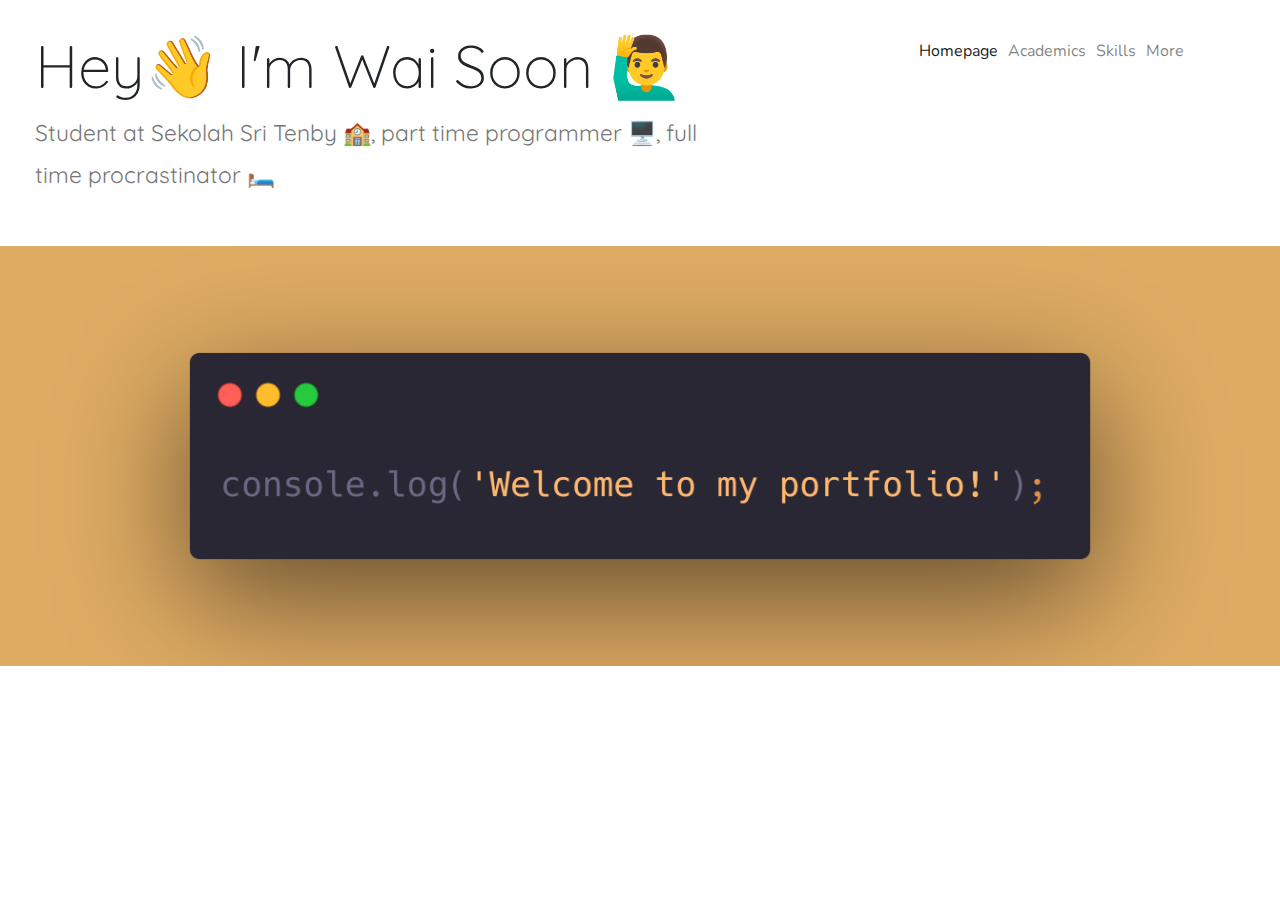
==== index.html @ 1490f16b "Add files via upload" ====
<!DOCTYPE html>
<html lang="en">

<head>
  <title>Wai Soon's portfolio</title>
  <meta charset="utf-8">
  <meta name="viewport" content="width=device-width, initial-scale=1">
  <link rel="stylesheet" href="https://maxcdn.bootstrapcdn.com/bootstrap/3.4.1/css/bootstrap.min.css">
  <script src="https://ajax.googleapis.com/ajax/libs/jquery/3.5.1/jquery.min.js"></script>
  <link rel="stylesheet" href="https://maxcdn.bootstrapcdn.com/bootstrap/4.0.0/css/bootstrap.min.css">
  </script>
  <link rel="preconnect" href="https://fonts.gstatic.com">
  <link href="https://fonts.googleapis.com/css2?family=Quicksand:wght@300;400;500;600;700&display=swap"
    rel="stylesheet">
  <link rel="preconnect" href="https://fonts.gstatic.com">
  <link href="https://fonts.googleapis.com/css2?family=Nunito:wght@700&display=swap" rel="stylesheet">
</head>

<body>

  <div class="container-fluid">
    <div class="row">
      <div class="col-sm-8" style="margin-top: 30px; margin-left: 20px;">
        <h1 class="display-1" style="font-family: 'Quicksand', sans-serif; display: inline-block;">Hey👋 I'm Wai Soon
          🙋‍♂️</h1>
        <h1 class="display-4" style="font-family: 'Quicksand', sans-serif; font-weight: '500'; max-width: 700px;">
          <small>Student at Sekolah
            Sri
            Tenby 🏫, part time programmer 🖥️, full time procrastinator 🛏️</small>
          </h2>
      </div>
      <div class="col-sm-3" style="margin-top: 20px;">
        <nav class="navbar navbar-expand-md navbar-light bg-transparent"
          style="font-family: 'Nunito', sans-serif; font-size: 16px;">
          <div class="collapse navbar-collapse justify-content-end" id="navbarNav">
            <ul class="navbar-nav">
              <li class="nav-item active">
                <a class="nav-link" href="#">Homepage</a>
              </li>
              <li class="nav-item">
                <a class="nav-link" href="#">Academics</a>
              </li>
              <li class="nav-item">
                <a class="nav-link" href="#">Skills</a>
              </li>
              <li class="nav-item">
                <a class="nav-link" href="#">More</a>
              </li>
            </ul>
          </div>
        </nav>
      </div>
    </div>
  </div>

  <img class="img-responsive" src="./welcome.png" style="margin-top: 50px;">



</body>

</html>
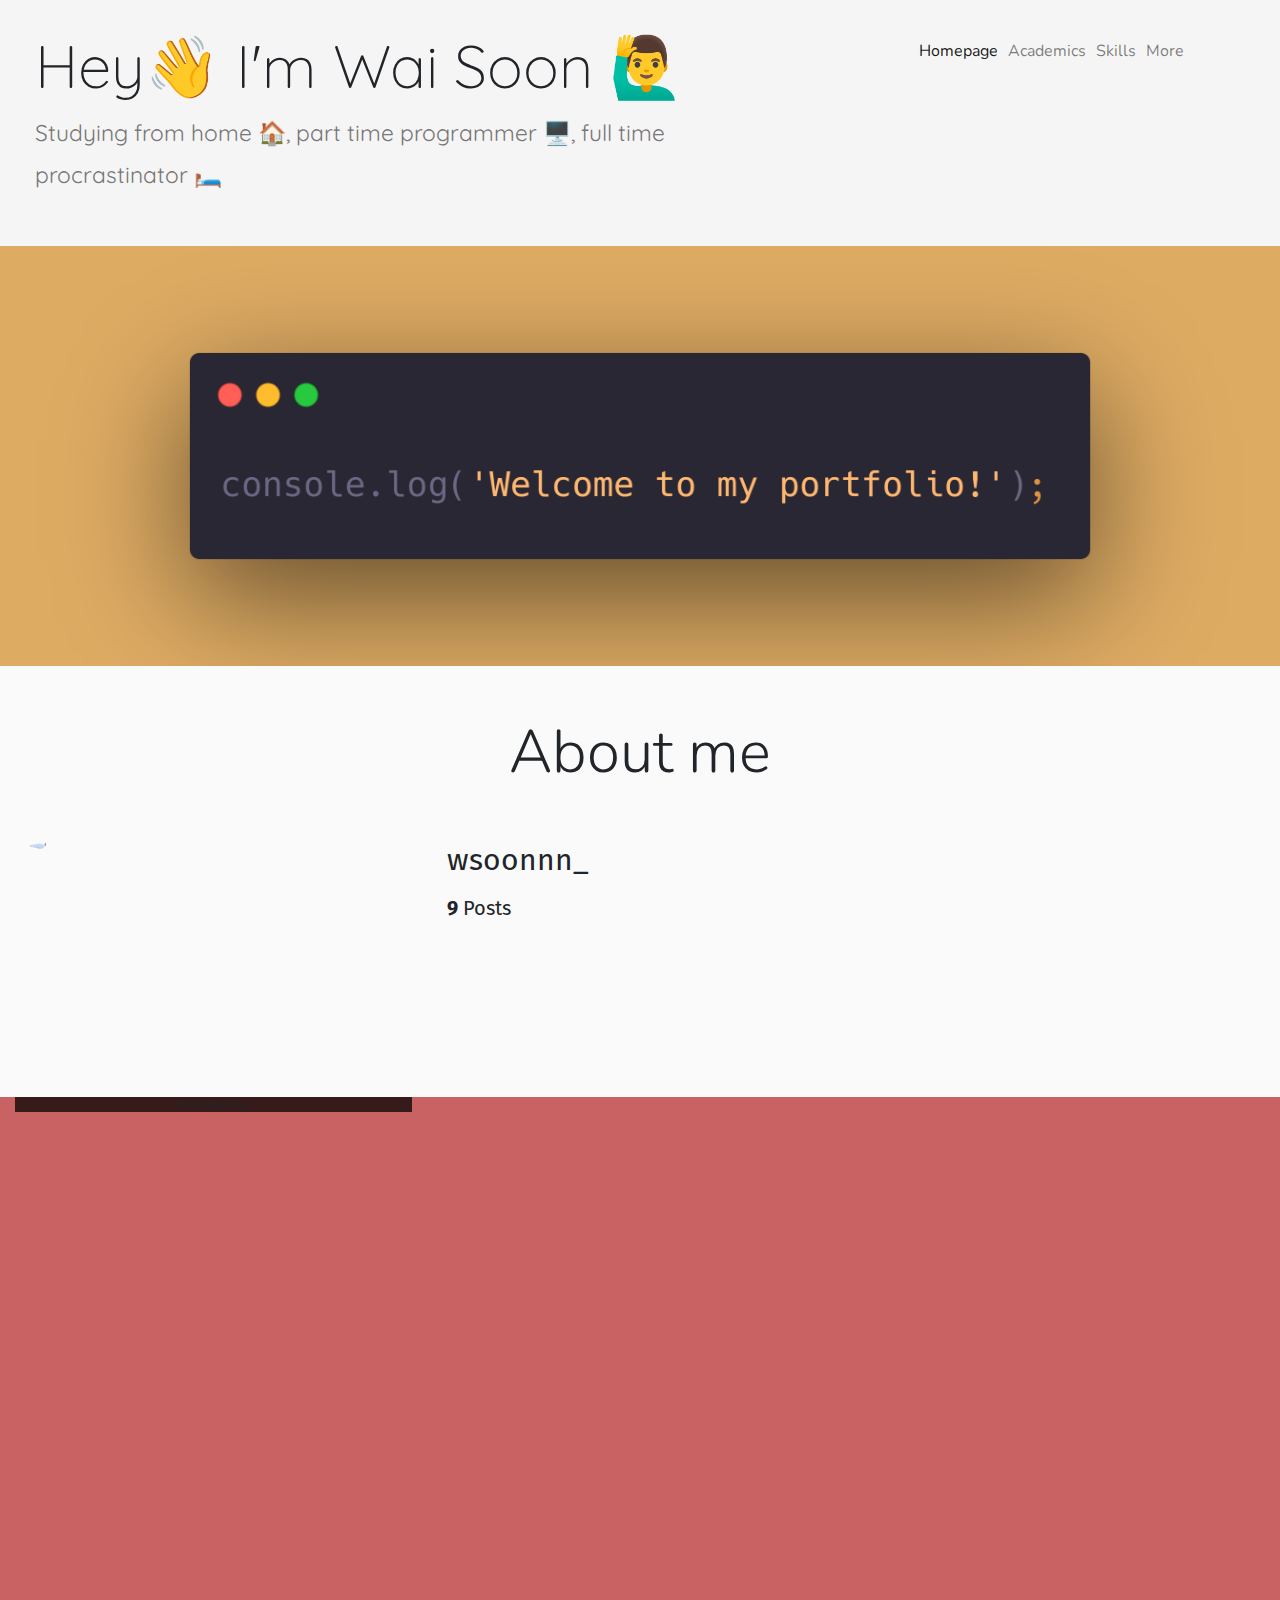
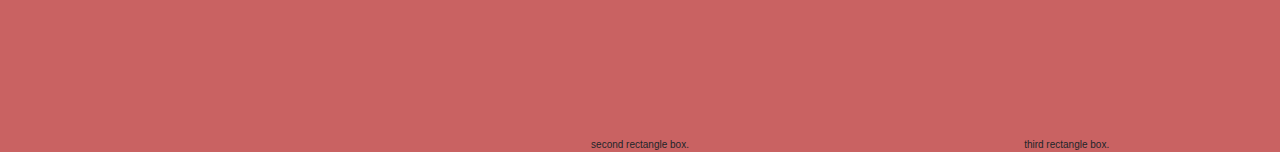
==== commit f0884610: "Update index.html" ====
--- a/index.html
+++ b/index.html
@@ -5,6 +5,8 @@
   <title>Wai Soon's portfolio</title>
   <meta charset="utf-8">
   <meta name="viewport" content="width=device-width, initial-scale=1">
+  <link rel="preconnect" href="https://fonts.gstatic.com">
+  <link href="https://fonts.googleapis.com/css2?family=Montserrat:wght@300&display=swap" rel="stylesheet">
   <link rel="stylesheet" href="https://maxcdn.bootstrapcdn.com/bootstrap/3.4.1/css/bootstrap.min.css">
   <script src="https://ajax.googleapis.com/ajax/libs/jquery/3.5.1/jquery.min.js"></script>
   <link rel="stylesheet" href="https://maxcdn.bootstrapcdn.com/bootstrap/4.0.0/css/bootstrap.min.css">
@@ -14,19 +16,20 @@
     rel="stylesheet">
   <link rel="preconnect" href="https://fonts.gstatic.com">
   <link href="https://fonts.googleapis.com/css2?family=Nunito:wght@700&display=swap" rel="stylesheet">
+  <link rel="preconnect" href="https://fonts.gstatic.com">
+  <link href="https://fonts.googleapis.com/css2?family=Fira+Sans:wght@300&display=swap" rel="stylesheet">
+  <link rel="stylesheet" href="https://cdnjs.cloudflare.com/ajax/libs/font-awesome/4.7.0/css/font-awesome.min.css">
+  <script src="https://kit.fontawesome.com/a076d05399.js"></script>
 </head>
 
 <body>
-
-  <div class="container-fluid">
+  <div class="container-fluid" style="background-color: #f6f5f5;">
     <div class="row">
-      <div class="col-sm-8" style="margin-top: 30px; margin-left: 20px;">
+      <div class="col-sm-8" style="margin-top: 30px; margin-left: 20px; margin-bottom: 50px;">
         <h1 class="display-1" style="font-family: 'Quicksand', sans-serif; display: inline-block;">Hey👋 I'm Wai Soon
           🙋‍♂️</h1>
         <h1 class="display-4" style="font-family: 'Quicksand', sans-serif; font-weight: '500'; max-width: 700px;">
-          <small>Student at Sekolah
-            Sri
-            Tenby 🏫, part time programmer 🖥️, full time procrastinator 🛏️</small>
+          <small>Studying from home 🏠, part time programmer 🖥️, full time procrastinator 🛏️</small>
           </h2>
       </div>
       <div class="col-sm-3" style="margin-top: 20px;">
@@ -53,10 +56,64 @@
     </div>
   </div>
 
-  <img class="img-responsive" src="./welcome.png" style="margin-top: 50px;">
+  <img class="img-responsive" src="./welcome.png" style="max-height: 1000px;">
+
+  <div class="container-fluid" style="background-color: #fafafa; justify-content:center;">
+    <h1 class="display-1 text-center" style="margin-top: 50px; margin-bottom: 50px; font-family: 'Nunito', sans-serif;">
+      About me</h1>
+    <div>
+      <div class="col-sm-4">
+        <img class="img-responsive rounded-circle" style="margin:0 auto; left:50px; display:block; margin-bottom:50px;"
+          src="https://media.discordapp.net/attachments/764147852209029191/804738391941447680/129172974_676306739746505_8529686925996186325_n.png?width=300&height=300"
+          style="max-height: 1000px;">
+      </div>
+      <div class="row">
+        <div class="col-sm-8" style="margin-bottom: 10px; font-family: 'Fira Sans', sans-serif; font-size: 30px;">
+          wsoonnn_
+        </div>
+      </div>
+      <div class="row">
+        <div class="col-sm-8" style="margin-bottom: 15px; font-family: 'Fira Sans', sans-serif; font-size: 20px;">
+          <b>9</b> Posts
+        </div>
+      </div>
+      <div class="row">
+        <div class="col-sm-8" style="margin-top: 60px; font-size: 40px; color: #AAAAAA">
+          <a href="https://www.instagram.com/wsoonnn_/" target="_blank" style="color: inherit;"><button class="btn"
+              style="font-size: 50px; border: none; background-color: transparent;"><i
+                class="fab fa-instagram"></i></button></a>
+          <a href="https://www.instagram.com/wsoonnn_/" target="_blank" style="color: inherit;"><button class="btn"
+              style="font-size: 50px; border: none; background-color: transparent; padding: 12px 12px;"><i href="#"
+                class="fab fa-snapchat-ghost"></i></button></a>
+          <a href="https://www.instagram.com/wsoonnn_/" target="_blank" style="color: inherit;"><button class="btn"
+              style="font-size: 50px; border: none; background-color: transparent; padding: 12px 12px;"><i href="#"
+                class="fab fa-google"></i></button></a>
+          <a href="https://www.instagram.com/wsoonnn_/" target="_blank" style="color: inherit;"><button class="btn"
+              style="font-size: 50px; border: none; background-color: transparent; padding: 12px 12px;"><i href="#"
+                class="fab fa-discord"></i></button></a>
+        </div>
+      </div>
+    </div>
+  </div>
+
+  <div class="container-fluid" style="background-color: #b42727b9;">
+    <div class="row section-box">
+      <div class="col text-center">
+        <div style="background-color: #000000b9; position: relative;" class="text-center">
+          first square box.
+        </div>
+      </div>
+      <div style="padding-top: 50%" class="col text-center description-image">
+        second rectangle box.
+      </div>
+      <div style="padding-top: 50%" class="col text-center description-image">
+        third rectangle box.
+      </div>
+    </div>
+  </div>
 
 
 
 </body>
 
-</html>+</html>
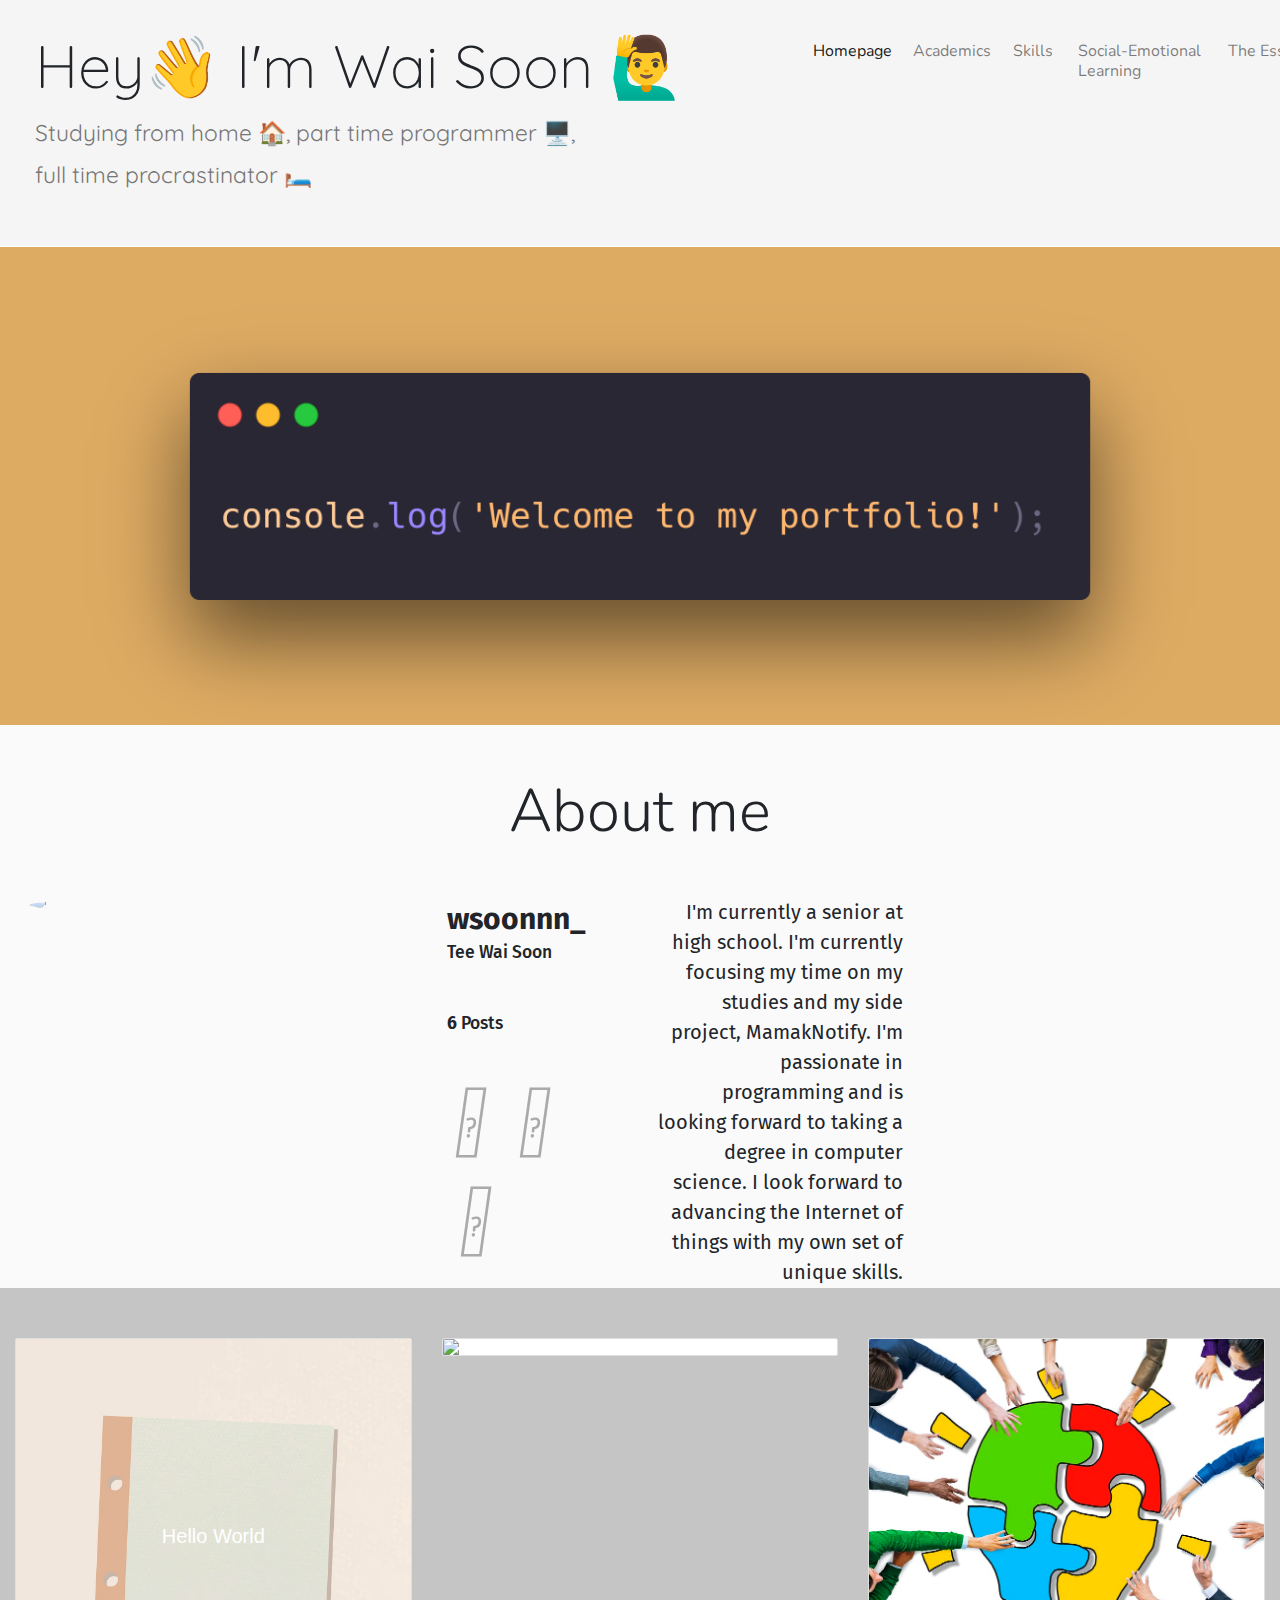
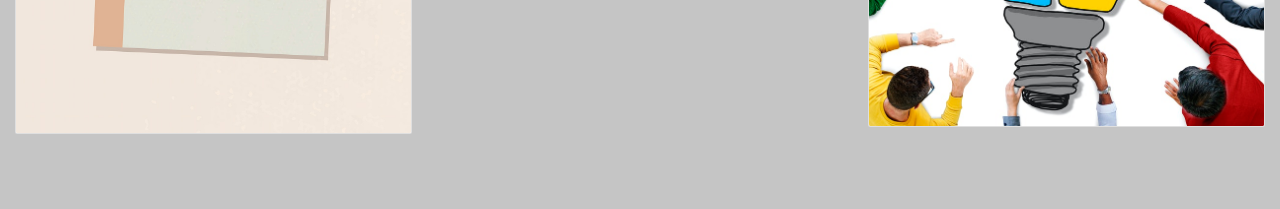
==== commit 492761c3: "Add files via upload" ====
--- a/index.html
+++ b/index.html
@@ -19,16 +19,17 @@
   <link rel="preconnect" href="https://fonts.gstatic.com">
   <link href="https://fonts.googleapis.com/css2?family=Fira+Sans:wght@300&display=swap" rel="stylesheet">
   <link rel="stylesheet" href="https://cdnjs.cloudflare.com/ajax/libs/font-awesome/4.7.0/css/font-awesome.min.css">
+  <link href="style.css" rel="stylesheet">
   <script src="https://kit.fontawesome.com/a076d05399.js"></script>
 </head>
 
 <body>
   <div class="container-fluid" style="background-color: #f6f5f5;">
     <div class="row">
-      <div class="col-sm-8" style="margin-top: 30px; margin-left: 20px; margin-bottom: 50px;">
+      <div class="col-sm-7" style="margin-top: 30px; margin-left: 20px; margin-bottom: 50px;">
         <h1 class="display-1" style="font-family: 'Quicksand', sans-serif; display: inline-block;">Hey👋 I'm Wai Soon
           🙋‍♂️</h1>
-        <h1 class="display-4" style="font-family: 'Quicksand', sans-serif; font-weight: '500'; max-width: 700px;">
+        <h1 class="display-4" style="font-family: 'Quicksand', sans-serif; font-weight: '500'; max-width: 550px;">
           <small>Studying from home 🏠, part time programmer 🖥️, full time procrastinator 🛏️</small>
           </h2>
       </div>
@@ -37,14 +38,20 @@
           style="font-family: 'Nunito', sans-serif; font-size: 16px;">
           <div class="collapse navbar-collapse justify-content-end" id="navbarNav">
             <ul class="navbar-nav">
-              <li class="nav-item active">
+              <li class="nav-item active" style="width: 100px">
                 <a class="nav-link" href="#">Homepage</a>
               </li>
-              <li class="nav-item">
+              <li class="nav-item" style="width: 100px">
                 <a class="nav-link" href="#">Academics</a>
               </li>
-              <li class="nav-item">
+              <li class="nav-item" style="width: 65px">
                 <a class="nav-link" href="#">Skills</a>
+              </li>
+              <li class="nav-item" style="width: 150px">
+                <a class="nav-link" href="#">Social-Emotional Learning</a>
+              </li>
+              <li class="nav-item" style="width: 135px">
+                <a class="nav-link" href="#">The Essentials</a>
               </li>
               <li class="nav-item">
                 <a class="nav-link" href="#">More</a>
@@ -56,7 +63,7 @@
     </div>
   </div>
 
-  <img class="img-responsive" src="./welcome.png" style="max-height: 1000px;">
+  <img class="img-responsive" src="./img/welcome.png" style="max-height: 1000px;">
 
   <div class="container-fluid" style="background-color: #fafafa; justify-content:center;">
     <h1 class="display-1 text-center" style="margin-top: 50px; margin-bottom: 50px; font-family: 'Nunito', sans-serif;">
@@ -68,52 +75,64 @@
           style="max-height: 1000px;">
       </div>
       <div class="row">
-        <div class="col-sm-8" style="margin-bottom: 10px; font-family: 'Fira Sans', sans-serif; font-size: 30px;">
-          wsoonnn_
+        <div class="col-sm-3" style="margin-bottom: 10px; font-family: 'Fira Sans', sans-serif; font-size: 30px;">
+          <b>wsoonnn_ </b>
+          <h3>Tee Wai Soon</h3>
+          <br>
+          <h3><b>6</b> Posts</h3>
+          <div class="socials" style="margin-top: 40px; font-size: 40px; color: #AAAAAA">
+            <a href="https://www.instagram.com/wsoonnn_/" target="_blank" style="color: inherit;"><button class="btn"
+                style="font-size: 50px; border: none; background-color: transparent;"><i
+                  class="fab fa-instagram"></i></button></a>
+            <a href="https://www.instagram.com/wsoonnn_/" target="_blank" style="color: inherit;"><button class="btn"
+                style="font-size: 50px; border: none; background-color: transparent; padding: 12px 12px;"><i href="#"
+                  class="fab fa-snapchat-ghost"></i></button></a>
+            <a href="https://www.instagram.com/wsoonnn_/" target="_blank" style="color: inherit;"><button class="btn"
+                style="font-size: 50px; border: none; background-color: transparent; padding: 12px 12px;"><i href="#"
+                  class="fab fa-google"></i></button></a>
+          </div>
         </div>
-      </div>
-      <div class="row">
-        <div class="col-sm-8" style="margin-bottom: 15px; font-family: 'Fira Sans', sans-serif; font-size: 20px;">
-          <b>9</b> Posts
+        <div class="col-sm-4 text-right" style="font-family: 'Fira Sans', sans-serif; font-size: 20px;">
+          I'm currently a senior at high school. I'm currently focusing my time on my studies and my side project,
+          MamakNotify. I'm passionate in programming and is looking forward to taking a degree in computer science. I
+          look forward to advancing the Internet of things with my own set of unique skills.
         </div>
-      </div>
-      <div class="row">
-        <div class="col-sm-8" style="margin-top: 60px; font-size: 40px; color: #AAAAAA">
-          <a href="https://www.instagram.com/wsoonnn_/" target="_blank" style="color: inherit;"><button class="btn"
-              style="font-size: 50px; border: none; background-color: transparent;"><i
-                class="fab fa-instagram"></i></button></a>
-          <a href="https://www.instagram.com/wsoonnn_/" target="_blank" style="color: inherit;"><button class="btn"
-              style="font-size: 50px; border: none; background-color: transparent; padding: 12px 12px;"><i href="#"
-                class="fab fa-snapchat-ghost"></i></button></a>
-          <a href="https://www.instagram.com/wsoonnn_/" target="_blank" style="color: inherit;"><button class="btn"
-              style="font-size: 50px; border: none; background-color: transparent; padding: 12px 12px;"><i href="#"
-                class="fab fa-google"></i></button></a>
-          <a href="https://www.instagram.com/wsoonnn_/" target="_blank" style="color: inherit;"><button class="btn"
-              style="font-size: 50px; border: none; background-color: transparent; padding: 12px 12px;"><i href="#"
-                class="fab fa-discord"></i></button></a>
+        <div class="col-sm-8" style="font-size: 40px; color: #AAAAAA">
+
         </div>
       </div>
     </div>
   </div>
 
-  <div class="container-fluid" style="background-color: #b42727b9;">
-    <div class="row section-box">
-      <div class="col text-center">
-        <div style="background-color: #000000b9; position: relative;" class="text-center">
-          first square box.
+  <div class="container-fluid" style="background-color: #c5c5c5; padding-top: 50px; padding-bottom: 50px">
+    <div class="row">
+      <div class="col-sm-4">
+        <div class="card" style="margin-bottom: 25px;">
+          <div>
+            <div class="text">Hello World</div>
+          </div>
+          <div class="overlay">
+            <div class="text">Hello World</div>
+          </div>
+          <img class="card-img"
+            src="./img/academics.jpg">
         </div>
       </div>
-      <div style="padding-top: 50%" class="col text-center description-image">
-        second rectangle box.
+      <div class="col-sm-4">
+        <div class="card" style="margin-bottom: 25px;">
+          <img class="card-img"
+            src="./img/skills.jpg">
+        </div>
       </div>
-      <div style="padding-top: 50%" class="col text-center description-image">
-        third rectangle box.
+      <div class="col-sm-4">
+        <div class="card" style="margin-bottom: 25px;">
+          <img class="card-img"
+            src="./img/socialemotional.jpg">
+        </div>
       </div>
     </div>
   </div>
 
-
-
 </body>
 
-</html>
+</html>--- a/style.css
+++ b/style.css
@@ -0,0 +1,27 @@
+.overlay {
+    position: absolute;
+    top: 0;
+    bottom: 0;
+    left: 0;
+    right: 0;
+    height: 100%;
+    width: 100%;
+    opacity: 0;
+    transition: .5s ease;
+    background-color: #008CBA;
+  }
+
+  .card:hover .overlay {
+    opacity: 1;
+  }
+  .text {
+    color: white;
+    font-size: 20px;
+    position: absolute;
+    top: 50%;
+    left: 50%;
+    -webkit-transform: translate(-50%, -50%);
+    -ms-transform: translate(-50%, -50%);
+    transform: translate(-50%, -50%);
+    text-align: center;
+  }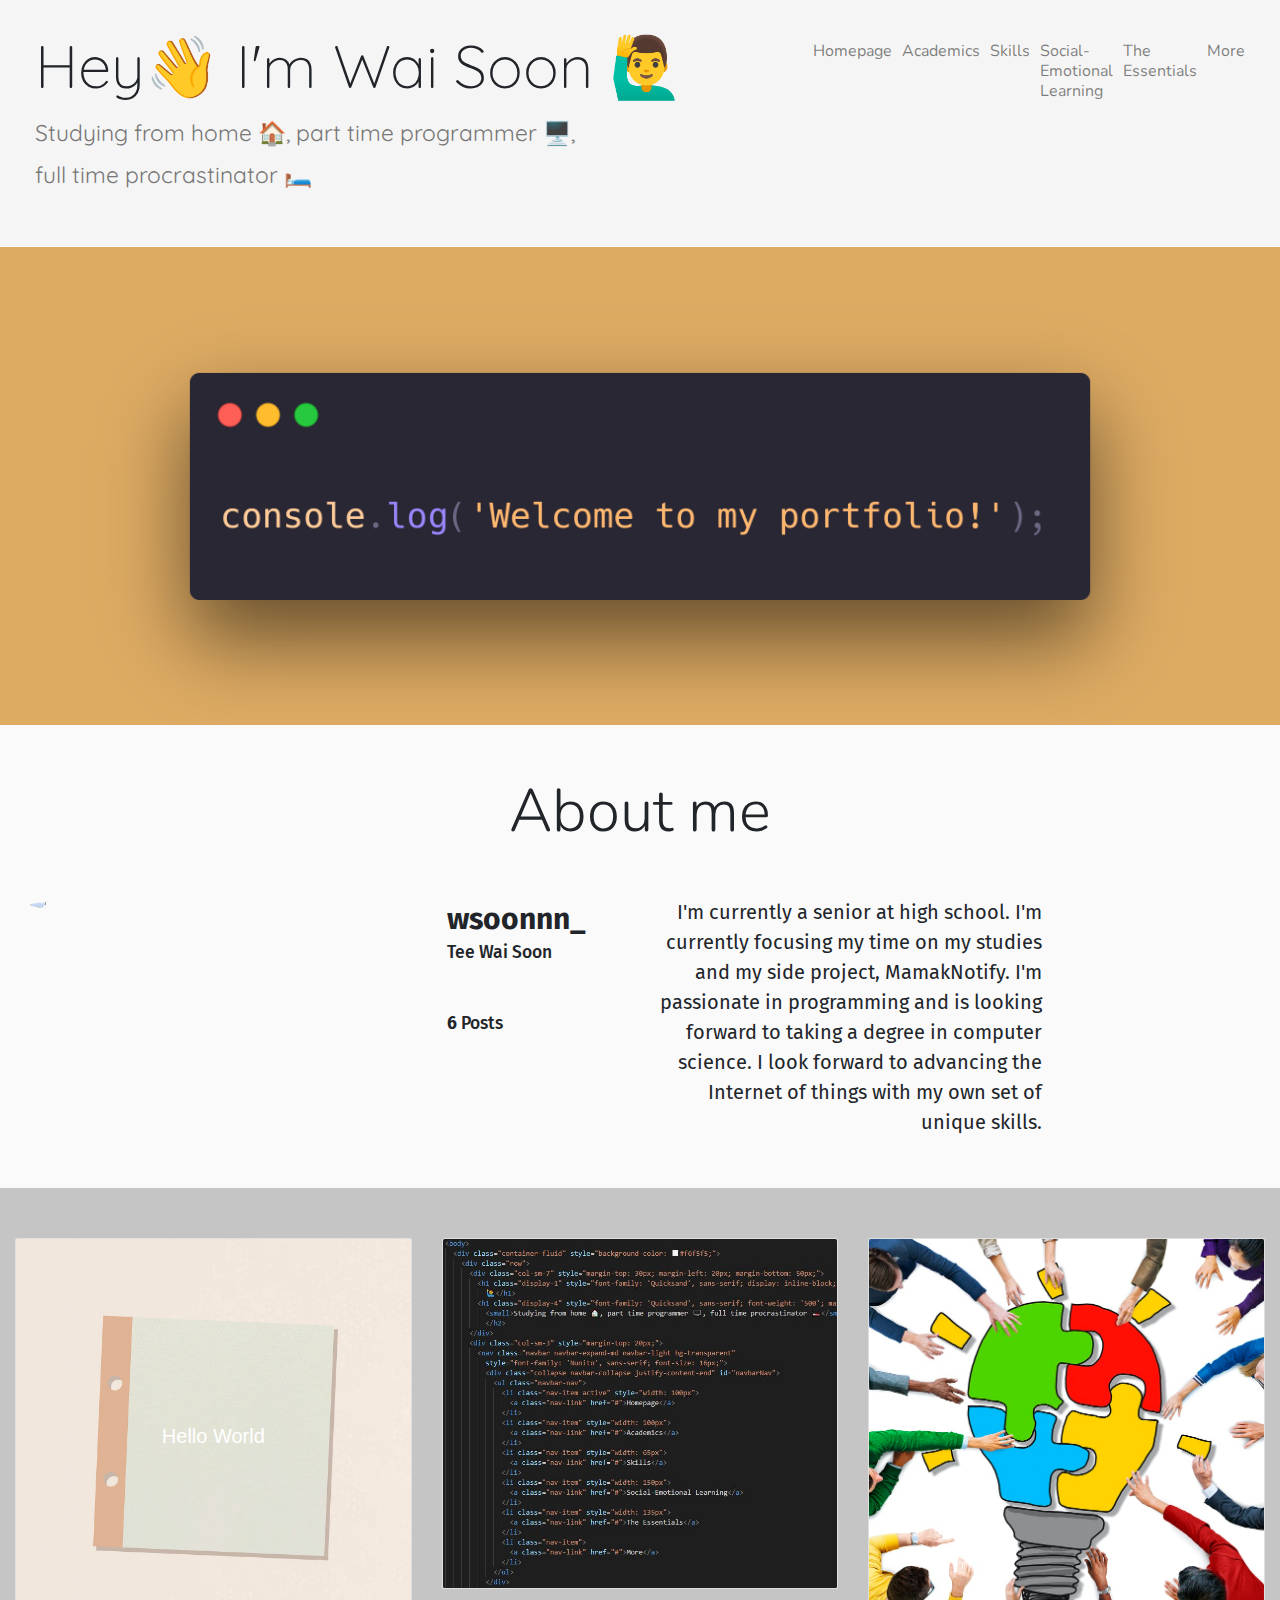
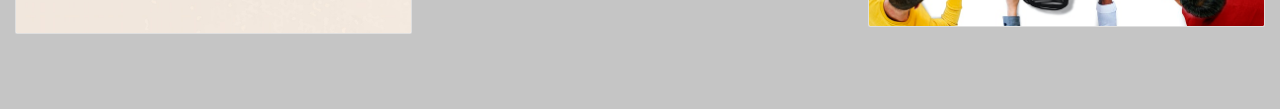
==== commit d4cdca72: "Add files via upload" ====
--- a/index.html
+++ b/index.html
@@ -34,23 +34,23 @@
           </h2>
       </div>
       <div class="col-sm-3" style="margin-top: 20px;">
-        <nav class="navbar navbar-expand-md navbar-light bg-transparent"
+        <nav class="navbar navbar-expand-xl navbar-light bg-transparent"
           style="font-family: 'Nunito', sans-serif; font-size: 16px;">
-          <div class="collapse navbar-collapse justify-content-end" id="navbarNav">
+          <div class="navbar-collapse" id="navbarNav collapsibleNavbar">
             <ul class="navbar-nav">
-              <li class="nav-item active" style="width: 100px">
+              <li class="nav-item">
                 <a class="nav-link" href="#">Homepage</a>
               </li>
-              <li class="nav-item" style="width: 100px">
+              <li class="nav-item">
                 <a class="nav-link" href="#">Academics</a>
               </li>
-              <li class="nav-item" style="width: 65px">
+              <li class="nav-item">
                 <a class="nav-link" href="#">Skills</a>
               </li>
-              <li class="nav-item" style="width: 150px">
+              <li class="nav-item">
                 <a class="nav-link" href="#">Social-Emotional Learning</a>
               </li>
-              <li class="nav-item" style="width: 135px">
+              <li class="nav-item">
                 <a class="nav-link" href="#">The Essentials</a>
               </li>
               <li class="nav-item">
@@ -80,19 +80,8 @@
           <h3>Tee Wai Soon</h3>
           <br>
           <h3><b>6</b> Posts</h3>
-          <div class="socials" style="margin-top: 40px; font-size: 40px; color: #AAAAAA">
-            <a href="https://www.instagram.com/wsoonnn_/" target="_blank" style="color: inherit;"><button class="btn"
-                style="font-size: 50px; border: none; background-color: transparent;"><i
-                  class="fab fa-instagram"></i></button></a>
-            <a href="https://www.instagram.com/wsoonnn_/" target="_blank" style="color: inherit;"><button class="btn"
-                style="font-size: 50px; border: none; background-color: transparent; padding: 12px 12px;"><i href="#"
-                  class="fab fa-snapchat-ghost"></i></button></a>
-            <a href="https://www.instagram.com/wsoonnn_/" target="_blank" style="color: inherit;"><button class="btn"
-                style="font-size: 50px; border: none; background-color: transparent; padding: 12px 12px;"><i href="#"
-                  class="fab fa-google"></i></button></a>
-          </div>
         </div>
-        <div class="col-sm-4 text-right" style="font-family: 'Fira Sans', sans-serif; font-size: 20px;">
+        <div class="col-sm-6 text-right" style="font-family: 'Fira Sans', sans-serif; font-size: 20px; margin-bottom:50px;">
           I'm currently a senior at high school. I'm currently focusing my time on my studies and my side project,
           MamakNotify. I'm passionate in programming and is looking forward to taking a degree in computer science. I
           look forward to advancing the Internet of things with my own set of unique skills.
@@ -114,20 +103,17 @@
           <div class="overlay">
             <div class="text">Hello World</div>
           </div>
-          <img class="card-img"
-            src="./img/academics.jpg">
+          <img class="card-img" src="./img/academics.jpg">
         </div>
       </div>
       <div class="col-sm-4">
         <div class="card" style="margin-bottom: 25px;">
-          <img class="card-img"
-            src="./img/skills.jpg">
+          <img class="card-img" src="./img/skills.JPG">
         </div>
       </div>
       <div class="col-sm-4">
         <div class="card" style="margin-bottom: 25px;">
-          <img class="card-img"
-            src="./img/socialemotional.jpg">
+          <img class="card-img" src="./img/socialemotional.jpg">
         </div>
       </div>
     </div>
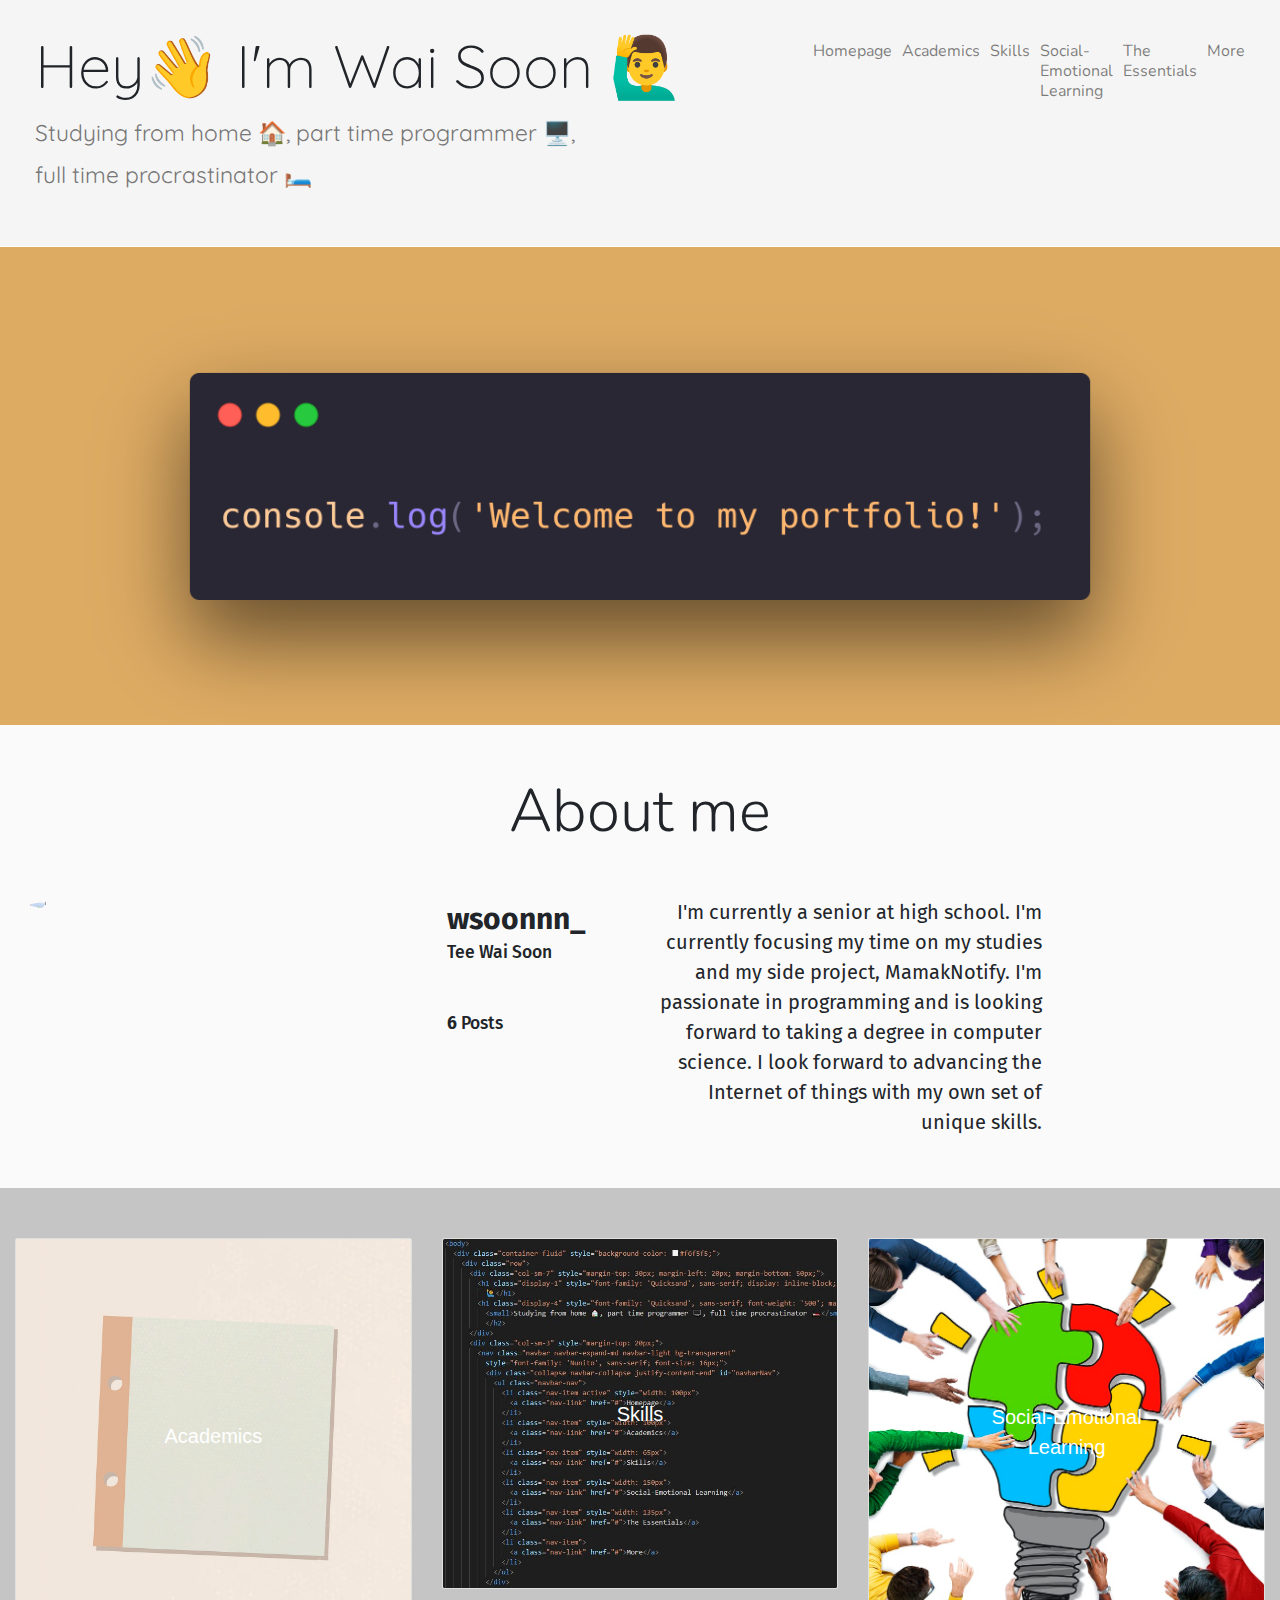
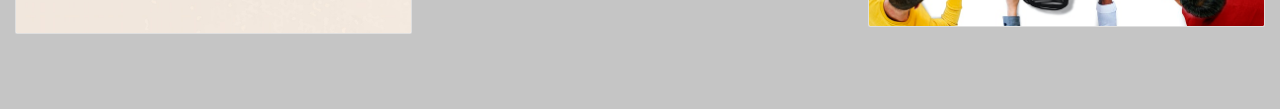
==== commit 621eccd1: "Add files via upload" ====
--- a/index.html
+++ b/index.html
@@ -98,21 +98,33 @@
       <div class="col-sm-4">
         <div class="card" style="margin-bottom: 25px;">
           <div>
-            <div class="text">Hello World</div>
+            <div class="text">Academics</div>
           </div>
           <div class="overlay">
-            <div class="text">Hello World</div>
+            <div class="text">Academics</div>
           </div>
           <img class="card-img" src="./img/academics.jpg">
         </div>
       </div>
       <div class="col-sm-4">
         <div class="card" style="margin-bottom: 25px;">
+          <div>
+            <div class="text">Skills</div>
+          </div>
+          <div class="overlay">
+            <div class="text">Skills</div>
+          </div>
           <img class="card-img" src="./img/skills.JPG">
         </div>
       </div>
       <div class="col-sm-4">
         <div class="card" style="margin-bottom: 25px;">
+          <div>
+            <div class="text">Social-Emotional Learning</div>
+          </div>
+          <div class="overlay">
+            <div class="text">Social-Emotional Learning</div>
+          </div>
           <img class="card-img" src="./img/socialemotional.jpg">
         </div>
       </div>
